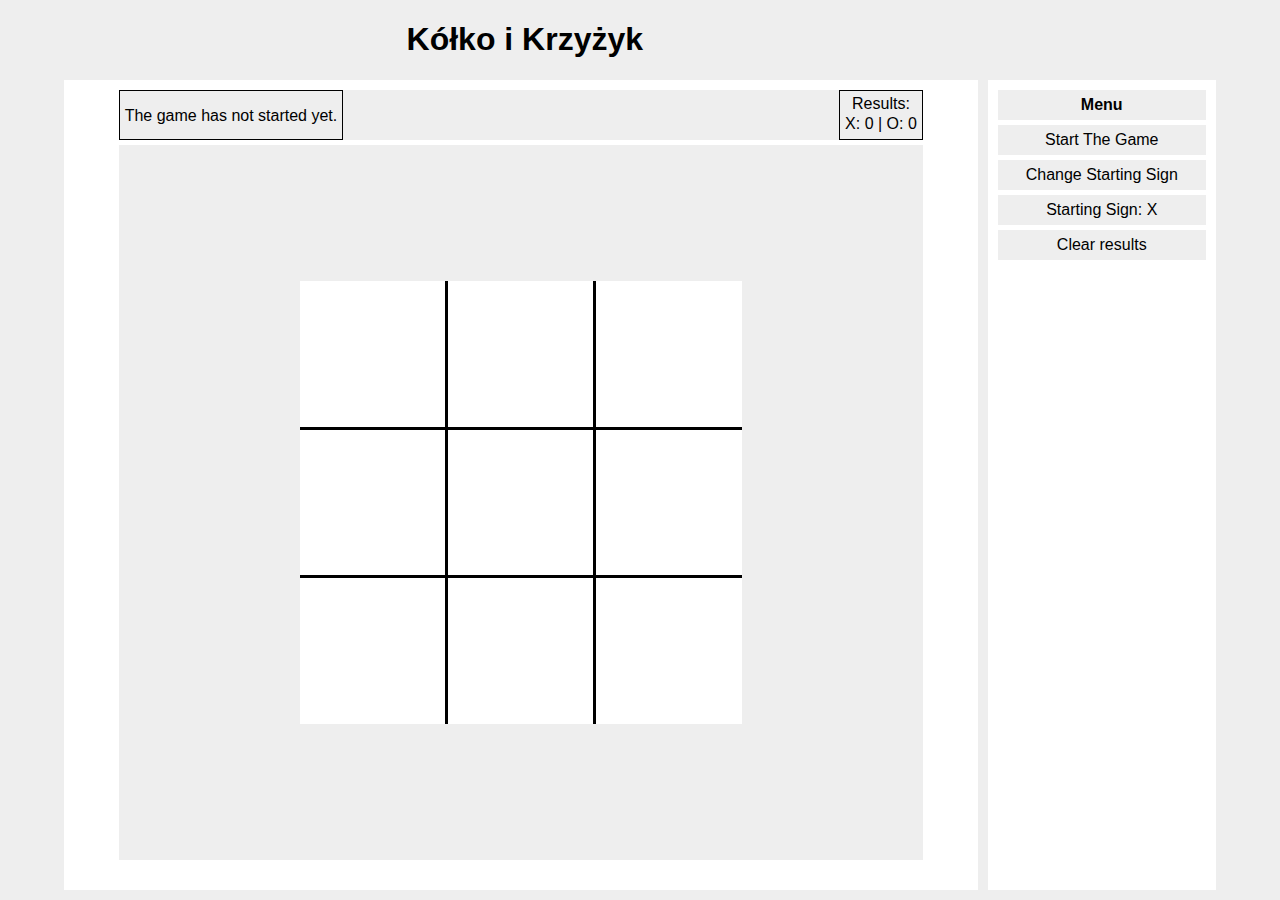
==== Projekt końcowy/index.html @ f6055cc6 "Added final project" ====
<!DOCTYPE html>
<html lang="pl">
    <head>
        <title>Kółko i Krzyżyk</title>

        <link rel="stylesheet" href="./css/main.css" />
        <script src="./js/jquery-3.6.0.min.js"></script>
        <script src="./js/main.js"></script>
    </head>
    <body>
        <div id="app">
            <div class="header">
                <h1>Kółko i Krzyżyk</h1>
            </div>
            <div class="main-content">
                <div class="game-container">
                    <div class="status-bar">
                        <div id="status-game-started">
                            The game has not started yet.
                        </div>
                        <div id="status-current-sign"></div>
                        <div id="status-results">
                            <div class="results-container">
                                <div>Results:</div>
                                <div id="results-values">X: 0 | O: 0</div>
                            </div>
                        </div>
                    </div>
                    <div class="game-board">
                        <div class="game-squares-container">
                            <div class="game-squares">
                                <div class="square-row" id="row-1">
                                    <div class="game-square"></div>
                                    <div class="game-square"></div>
                                    <div class="game-square"></div>
                                </div>
                                <div class="square-row" id="row-2">
                                    <div class="game-square"></div>
                                    <div class="game-square"></div>
                                    <div class="game-square"></div>
                                </div>
                                <div class="square-row" id="row-3">
                                    <div class="game-square"></div>
                                    <div class="game-square"></div>
                                    <div class="game-square"></div>
                                </div>
                            </div>
                        </div>
                    </div>
                </div>
                <div class="menu-bar">
                    <div class="menu-item menu-row inactive">Menu</div>
                    <div class="menu-item" id="start-game-menubutton">
                        Start The Game
                    </div>
                    <div class="menu-item hidden" id="stop-game-menubutton">
                        Stop The Game
                    </div>
                    <div class="menu-item" id="starting-sign-menubutton">
                        Change Starting Sign
                    </div>
                    <div class="menu-item inactive" id="current-starting-sign">
                        Starting Sign: <span>X</span>
                    </div>
                    <div class="menu-item" id="clear-results-menubutton">
                        Clear results
                    </div>
                </div>
            </div>
        </div>
        <div class="page-shadow"></div>
        <div class="page-shadow-text"></div>
    </body>
</html>
---- Projekt końcowy/css/main.css ----
body {
    font-family: Arial, Helvetica, sans-serif;
    margin: 0;
}

#app {
    background-color: rgb(238, 238, 238);
    width: 100vw;
    height: 100vh;
    position: relative;
    overflow: hidden;
}

.page-shadow {
    position: fixed;
    top: 0;
    right: 0;
    bottom: 0;
    left: 0;
    z-index: 2137;
    background-color: #000;
    opacity: 0;
    pointer-events: none;
}

.page-shadow.show {
    transition: opacity 0.3s linear;
    opacity: 0.5;
    pointer-events: all;
}

.page-shadow-text {
    color: white;
    font-size: 105px;
    position: fixed;
    top: 0;
    right: 0;
    bottom: 0;
    left: 0;
    z-index: 2138;
    pointer-events: none;
    display: flex;
    flex-direction: column;
    align-items: center;
    justify-content: center;
    opacity: 0;
    -webkit-animation: pulsate 0.8s infinite normal;
    animation: pulsate 0.8s infinite normal;
}

.page-shadow-text.show {
    transition: opacity 0.3s linear;
    opacity: 1;
    pointer-events: all;
}

.page-shadow-text p {
    font-size: 60px;
    margin: 0;
}

@media (max-width: 1000px) {
    body .header {
        width: 90%;
        margin-left: auto;
    }

    body .main-content {
        flex-direction: column;
    }

    body .game-container,
    body .menu-bar {
        width: 100%;
    }

    body .menu-bar {
        flex-direction: row;
        flex-wrap: wrap;
        height: auto;
    }

    body .menu-item {
        width: 160px;
    }
}

@media (max-width: 490px) {
    body .status-bar {
        flex-direction: column;
        height: auto;
    }
}

.header {
    text-align: center;
    width: 72%;
    margin-left: 5%;
    margin-right: auto;
}

.main-content {
    display: flex;
    flex-direction: row;
    gap: 10px;
    height: 90%;
    width: 90%;
    margin-left: auto;
    margin-right: auto;
}

.game-container {
    display: flex;
    flex-direction: column;
    align-content: center;
    align-items: center;
    width: 80%;
    background-color: white;
    padding: 10px 10px 30px 10px;
    gap: 5px;
    height: 100%;
    box-sizing: border-box;
}

.status-bar {
    height: 50px;
    width: 90%;
    background-color: rgb(238, 238, 238);
    display: flex;
    justify-content: space-between;
}

#status-game-started {
    padding-left: 5px;
    padding-right: 5px;
    line-height: 50px;
    border: 1px solid black;
}

#status-current-sign {
    padding-left: 5px;
    padding-right: 5px;
    line-height: 50px;
    display: none;
}

#status-current-sign.filled {
    border: 1px solid black;
    display: block;
}

#status-results {
    padding-left: 5px;
    padding-right: 5px;
    border: 1px solid black;
}

.results-container {
    display: flex;
    flex-direction: column;
    justify-content: center;
    height: 100%;
}

.results-container div {
    height: 20px;
    text-align: center;
}

.game-board {
    width: 90%;
    flex: 1;
    background-color: rgb(238, 238, 238);
    display: flex;
    align-items: center;
    justify-content: center;
    padding: 10px 0px;
    overflow-y: auto;
}

.game-squares-container {
    width: 55%;
    padding-bottom: 55%;
    height: 0;
    background-color: white;
    display: flex;
    flex-wrap: wrap;
    position: relative;
}

.game-squares {
    position: absolute;
    height: 100%;
    width: 100%;
    display: flex;
    flex-wrap: wrap;
    justify-content: space-between;
    background-color: black;
    gap: 3px;
}

.square-row {
    display: flex;
    width: 100%;
    gap: 3px;
    align-self: stretch;
}

.game-square {
    height: 100%;
    width: calc(100% / 3);
    position: relative;
    background-color: white;
    cursor: pointer;
}

.game-square.inactive {
    cursor: default;
}

.menu-bar {
    display: flex;
    flex-direction: column;
    align-items: center;
    width: 20%;
    padding: 10px;
    background-color: white;
    gap: 5px;
    height: 100%;
    box-sizing: border-box;
}

.menu-item {
    height: 30px;
    background-color: rgb(238, 238, 238);
    width: 100%;
    text-align: center;
    line-height: 30px;
    cursor: default;
}

.menu-item.hidden {
    display: none;
}

.menu-item.menu-row {
    font-weight: 700;
}

.menu-item:not(.inactive):hover {
    cursor: pointer;
    background-color: rgb(196, 196, 196);
}

.sign-x {
    background-image: url(../img/x.png);
    background-size: 60%;
    background-repeat: no-repeat;
    background-position: center;
}

.sign-circle {
    background-image: url(../img/circle.png);
    background-size: 80%;
    background-repeat: no-repeat;
    background-position: center;
}

@-webkit-keyframes pulsate {
    0% {
        -webkit-transform: scale(1, 1);
    }
    50% {
        -webkit-transform: scale(1.1, 1.1);
    }
    100% {
        -webkit-transform: scale(1, 1);
    }
}

@keyframes pulsate {
    0% {
        transform: scale(1, 1);
    }
    50% {
        transform: scale(1.1, 1.1);
    }
    100% {
        transform: scale(1, 1);
    }
}
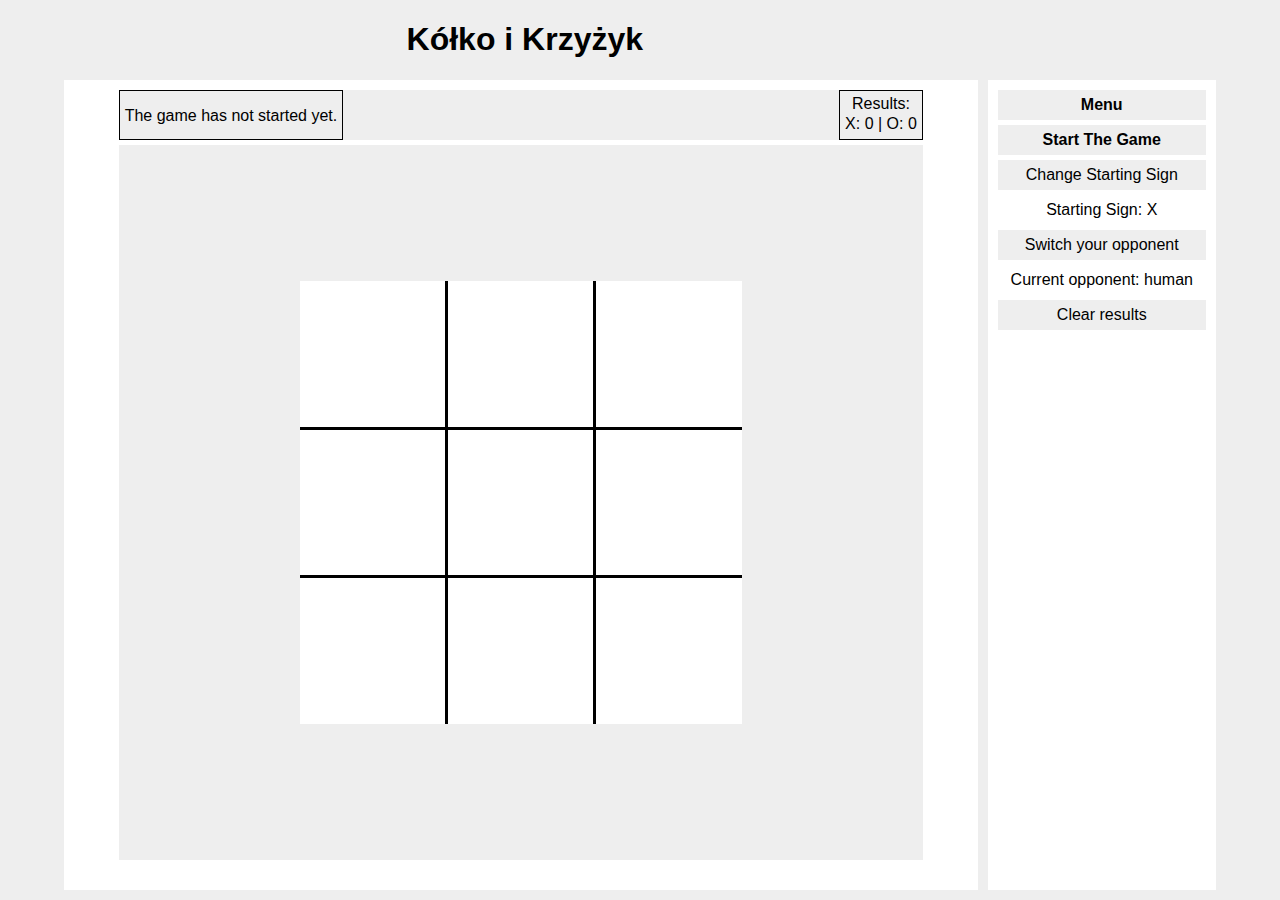
==== commit 562ff5f9: "Visual improvements, added simple AI" ====
--- a/Projekt końcowy/index.html
+++ b/Projekt końcowy/index.html
@@ -18,6 +18,8 @@
                         <div id="status-game-started">
                             The game has not started yet.
                         </div>
+                        <div id="status-whose-move"></div>
+                        <div id="status-opponent"></div>
                         <div id="status-current-sign"></div>
                         <div id="status-results">
                             <div class="results-container">
@@ -50,7 +52,7 @@
                 </div>
                 <div class="menu-bar">
                     <div class="menu-item menu-row inactive">Menu</div>
-                    <div class="menu-item" id="start-game-menubutton">
+                    <div class="menu-item menu-row" id="start-game-menubutton">
                         Start The Game
                     </div>
                     <div class="menu-item hidden" id="stop-game-menubutton">
@@ -59,8 +61,26 @@
                     <div class="menu-item" id="starting-sign-menubutton">
                         Change Starting Sign
                     </div>
-                    <div class="menu-item inactive" id="current-starting-sign">
+                    <div
+                        class="menu-item inactive info"
+                        id="current-starting-sign"
+                    >
                         Starting Sign: <span>X</span>
+                    </div>
+                    <div class="menu-item" id="switch-opponent">
+                        Switch your opponent
+                    </div>
+                    <div class="menu-item inactive info" id="current-opponent">
+                        Current opponent: <span>human</span>
+                    </div>
+                    <div class="menu-item hidden" id="computer-sign">
+                        Change computer's sign
+                    </div>
+                    <div
+                        class="menu-item inactive info hidden"
+                        id="computer-sign-info"
+                    >
+                        Computer's sign: <span></span>
                     </div>
                     <div class="menu-item" id="clear-results-menubutton">
                         Clear results
--- a/Projekt końcowy/css/main.css
+++ b/Projekt końcowy/css/main.css
@@ -81,14 +81,18 @@
     }
 
     body .menu-item {
-        width: 160px;
-    }
-}
-
-@media (max-width: 490px) {
+        width: 190px;
+    }
+}
+
+@media (max-width: 660px) {
     body .status-bar {
         flex-direction: column;
         height: auto;
+    }
+
+    body .status-bar div {
+        text-align: center;
     }
 }
 
@@ -149,6 +153,30 @@
     display: block;
 }
 
+#status-opponent {
+    padding-left: 5px;
+    padding-right: 5px;
+    line-height: 50px;
+    display: none;
+}
+
+#status-opponent.filled {
+    border: 1px solid black;
+    display: block;
+}
+
+#status-whose-move {
+    padding-left: 5px;
+    padding-right: 5px;
+    line-height: 50px;
+    display: none;
+}
+
+#status-whose-move.filled {
+    border: 1px solid black;
+    display: block;
+}
+
 #status-results {
     padding-left: 5px;
     padding-right: 5px;
@@ -199,6 +227,10 @@
     gap: 3px;
 }
 
+.game-squares.computer-move {
+    cursor: not-allowed;
+}
+
 .square-row {
     display: flex;
     width: 100%;
@@ -216,6 +248,10 @@
 
 .game-square.inactive {
     cursor: default;
+}
+
+.game-square.computer-move {
+    pointer-events: none;
 }
 
 .menu-bar {
@@ -252,6 +288,10 @@
     background-color: rgb(196, 196, 196);
 }
 
+.menu-item.info {
+    background-color: white;
+}
+
 .sign-x {
     background-image: url(../img/x.png);
     background-size: 60%;
